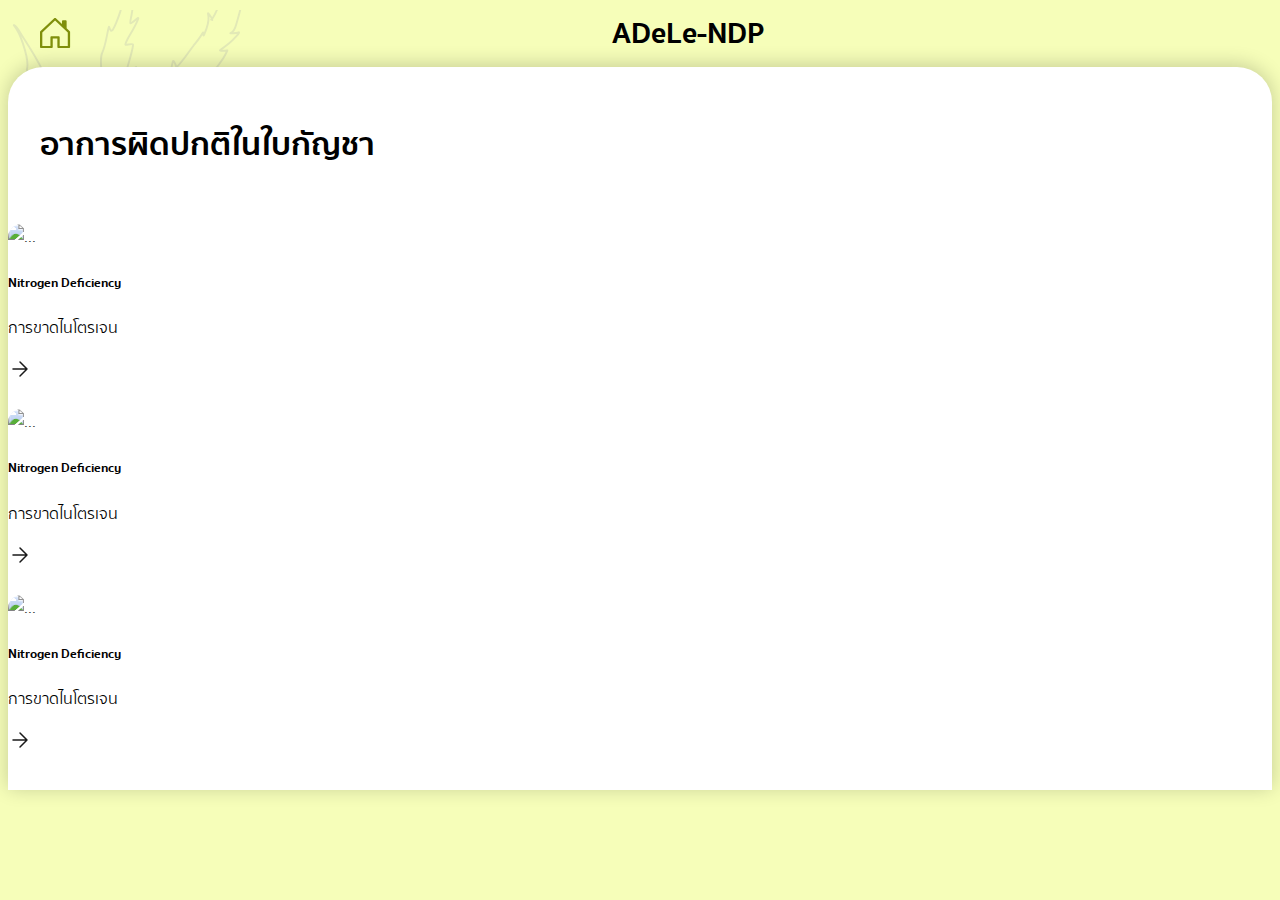
==== app/templates/blog.html @ 130ba18c "uploaded UI" ====
<!DOCTYPE html>
<html lang="en">
<head>
    <meta charset="UTF-8">
    <meta http-equiv="X-UA-Compatible" content="IE=edge">
    <meta name="viewport" content="width=device-width, initial-scale=1.0">
    <title>Blog</title>

    <link rel="stylesheet" href="https://fonts.googleapis.com/css?family=Sofia">
    <!-- CSS only -->
    <link href="https://cdn.jsdelivr.net/npm/bootstrap@5.2.3/dist/css/bootstrap.min.css" rel="stylesheet" integrity="sha384-rbsA2VBKQhggwzxH7pPCaAqO46MgnOM80zW1RWuH61DGLwZJEdK2Kadq2F9CUG65" crossorigin="anonymous"> 
    <link rel="stylesheet" href="../static/css/style.css">
    <link rel="stylesheet" href="../static/css/blog.css">
    <!-- JavaScript Bundle with Popper -->
    <script src="https://cdn.jsdelivr.net/npm/bootstrap@5.2.3/dist/js/bootstrap.bundle.min.js" integrity="sha384-kenU1KFdBIe4zVF0s0G1M5b4hcpxyD9F7jL+jjXkk+Q2h455rYXK/7HAuoJl+0I4" crossorigin="anonymous"></script>
</head>
<body>
    <div class="background">
        <svg width="390" height="343" viewBox="0 0 390 343" fill="none" xmlns="http://www.w3.org/2000/svg">
            <path d="M70.2272 225.355C64.358 222.264 58.2081 221.383 52.0021 219.329C47.306 217.775 42.242 220.053 37.6674 218.806C36.0621 218.368 42.8568 213.363 43.5081 213.069C45.1888 212.308 42.598 212.495 41.496 212.366C38.3386 211.998 35.2441 211.406 32.0975 210.989C31.2643 210.878 24.2667 210.699 24.0697 210.175C23.5388 208.762 26.8702 207.486 27.5881 207.264C29.7955 206.58 32.2288 207.178 34.4237 206.497C35.5965 206.134 29.6899 204.157 28.7131 203.847C27.3375 203.409 18.484 200.198 18.9544 197.952C19.5918 194.909 23.9736 194.903 26.3828 195.155C30.5517 195.592 18.0594 193.742 14.1577 192.21C12.4085 191.523 9.22712 189.209 10.3703 187.039C11.317 185.241 13.3207 185.277 15.207 184.941C16.9667 184.628 20.7375 185.447 17.3733 184.296C8.90903 181.399 1.69179 176.613 -6.09996 172.329C-9.67793 170.362 -13.294 168.492 -17.0466 166.881C-18.1697 166.399 -21.2882 165.294 -20.1315 164.899C-16.9424 163.809 -12.7931 164.913 -9.61528 165.435C-5.00416 166.194 -0.778657 167.703 3.66489 169.016C6.19973 169.765 8.85426 169.727 11.3111 170.78C12.1843 171.155 14.1877 172.904 14.8578 171.735C15.2056 171.128 16.8781 167.022 17.1726 167.039C23.5943 167.413 27.2454 173.678 31.6352 177.118C33.2958 178.419 33.6089 173.195 35.9192 174.412C39.9842 176.553 42.0391 182.228 43.9697 186.037C45.0448 188.157 47.1742 193.835 49.6587 194.909C51.1237 195.542 51.1429 192.119 52.2739 192.356C54.0942 192.737 57.3155 194.572 58.2736 196.191C61.2466 201.215 52.5547 185.996 49.2736 181.168C48.7691 180.426 44.2399 175.221 47.6487 177.017C51.0187 178.792 47.2093 177.555 45.5841 176.565C40.8402 173.674 36.8473 169.787 33.5661 165.311C30.7279 161.441 32.2361 159.644 36.4173 161.255C40.471 162.816 41.4353 164.427 38.5841 159.101C34.5183 151.506 29.5118 144.349 26.1639 136.401C25.5789 135.012 22.7167 131.012 25.9278 132.703C29.462 134.565 32.1485 136.884 35.0858 139.512C37.7235 141.871 35.2652 130.509 35.151 129.74C33.9112 121.393 31.321 113.442 28.8304 105.408C28.4987 104.338 28.2808 101.043 28.0511 102.139C27.7279 103.682 30.218 107.65 28.8955 106.793C26.9125 105.506 25.1192 100.518 23.9327 98.5012C23.1944 97.2461 22.2852 95.8053 22.2145 94.301C22.0919 91.691 21.8664 91.2592 24.6363 92.7181C25.7448 93.302 26.8533 93.8858 27.9618 94.4697C30.0072 95.547 26.5621 90.0552 25.6489 87.9314C23.5874 83.1373 20.52 78.9347 19.0633 73.902C18.3327 71.3778 18.2332 69.2928 19.2716 67.0242C19.9836 65.4689 19.5291 60.8895 18.8616 59.662" stroke="#E2E9B6" stroke-width="1.90202" stroke-linecap="round"/>
            <path d="M18.8616 59.6622C21.218 51.69 17.1053 40.1701 14.6098 32.6091C12.7547 26.9884 10.1237 20.8574 6.52155 16.0811C6.512 16.0684 5.38511 14.7679 6.0703 15.1288C9.33225 16.8469 12.0603 22.5923 13.9282 25.4611C22.0986 38.0095 30.8487 51.4699 36.7809 65.2892C38.2344 68.6751 39.7426 72.6936 40.3964 76.3646C40.8414 78.8633 40.6101 75.327 40.7831 74.4244C41.1079 72.7297 41.5148 70.9246 42.3193 69.3973C43.6839 66.8064 44.6161 62.3439 45.4514 66.9181C47.2168 76.5858 49.1715 86.0715 50.213 95.8674C50.3037 96.7201 52.3497 109.743 52.7758 109.168C54.0797 107.407 55.4036 104.777 56.0712 102.685C56.901 100.084 57.2154 95.1602 58.1855 100.781C60.2226 112.584 61.6378 124.355 62.5885 136.291C62.6397 136.934 63.5875 147.058 64.4212 145.475C64.9434 144.483 65.3062 143.877 66.1823 143.186C68.5406 141.327 67.7076 146.832 67.7643 148.625C68.0916 158.973 66.3175 169.379 67.5321 179.669C67.6613 180.763 69.7803 191.957 70.9512 191.117C72.3033 190.147 73.405 185.139 73.4622 186.802C73.5681 189.885 74.0328 193.266 74.8024 196.242C75.4102 198.593 76.691 201.67 76.0145 196.881C75.3795 192.385 74.8749 187.57 73.4273 183.25C72.1659 179.486 69.7687 176.14 68.107 172.547C67.7007 171.669 64.2062 162.611 65.1717 162.743C65.955 162.85 70.8822 166.81 71.0291 166.622C72.1552 165.185 71.8013 161.261 71.8984 159.696C72.1888 155.012 72.5729 150.338 72.8238 145.652C72.939 143.501 71.6287 136.695 74.8902 140.071C75.7668 140.978 79.7024 147.204 79.8034 144.763C80.4645 128.779 81.4057 112.829 81.7439 96.8327C81.8238 93.0544 81.9513 89.236 82.7372 85.5248C83.2125 83.2807 83.9015 86.2456 84.2452 87.0337C84.9474 88.6438 89.4741 97.808 89.6393 97.2196C90.7184 93.376 90.763 89.0147 91.1531 85.0742C91.9184 77.3447 92.7768 69.587 93.2316 61.8318C93.5684 56.0874 91.6481 48.2018 94.1667 42.8705C97.3739 36.0817 98.3558 27.732 99.9832 20.4457C101.454 13.8622 100.507 17.5872 102.964 20.6658C104.983 23.1949 111.92 2.86735 112.359 1.39633C116.585 -12.7733 117.88 -27.0508 118.141 -41.6916C118.228 -46.5461 118.2 -50.9264 117.149 -55.7127C116.599 -58.2193 114.688 -63.4453 117.133 -57.19C124.376 -38.6619 127.157 -14.5799 123.532 5.05797C123.411 5.71337 121.757 13.0162 122.258 13.2803C123.717 14.0483 128.563 8.55036 130.023 7.96067C131.691 7.28731 125.758 18.1686 125.213 19.2036C122.835 23.7185 118.482 29.3338 117.349 34.4358C117.006 35.978 125.387 32.4478 125.049 35.1172C124.028 43.1804 120.794 51.3298 118.961 59.2647C118.832 59.8216 117.864 65.8138 119.712 63.8687C122.189 61.2611 124.926 58.7824 128.105 57.054C128.263 56.9681 126.936 62.1459 126.809 62.6047C125.23 68.3246 123.895 74.0984 122.203 79.7913C120.39 85.8904 118.151 91.8342 116.727 98.0281C116.117 100.679 118.159 98.4534 119.338 97.8947C120.004 97.5792 125.371 95.7521 125.05 96.7742C123.18 102.715 119.747 108.274 116.866 113.744C115.076 117.142 113.286 120.54 111.496 123.938C110.84 125.183 109.258 127.175 109.165 128.665C109.087 129.935 113.021 129.656 113.981 129.773C117.58 130.21 114.491 134.511 113.595 136.914C110.893 144.159 106.958 150.939 104.253 158.117C103.833 159.231 107.936 157.555 109.061 157.355C109.918 157.202 108.707 159.083 108.302 159.853C106.211 163.821 104.154 167.807 101.908 171.691C100.17 174.694 95.01 183.731 96.627 180.661" stroke="#E2E9B6" stroke-width="1.90202" stroke-linecap="round"/>
            <path d="M95.4484 182.899C98.8154 176.506 104.544 168.964 106.06 161.848C106.738 158.664 104.614 155.86 104.911 153.024C105.128 150.946 106.08 149.879 107.355 148.158C108.587 146.495 113.195 150.083 114.512 150.776C116.899 152.034 120.226 126.583 120.547 123.941C120.616 123.369 120.387 119.022 121.33 121.097C122.107 122.807 122.782 124.554 123.737 126.176C124.056 126.719 124.566 128.122 125.166 128.438C126.101 128.93 131.784 115.229 132.009 114.692C135.135 107.234 137.803 99.4494 139.663 91.5679C139.901 90.5584 140.139 86.9067 140.153 86.943C140.844 88.6545 147.566 103.851 147.685 103.774C150.164 102.172 152.279 94.8394 153.297 92.5162C157.567 82.7715 160.461 72.7922 162.576 62.3867C163.323 58.713 163.866 54.9156 164.916 51.3115C165.424 49.5667 166.837 53.2699 167.219 53.8742C167.843 54.8629 168.117 57.7525 168.945 56.9276C175.097 50.8037 180.149 42.6179 185.482 35.7822C188.712 31.6421 192.312 27.4895 194.776 22.8114C195.456 21.519 195.27 24.3771 195.343 24.976C195.598 27.0766 196.688 23.1346 196.934 22.5584C198.963 17.796 200.764 12.4218 200.512 7.17271C200.365 4.12184 198.921 1.37198 201.623 5.13783C202.739 6.69297 204.747 8.36074 204.314 10.1286" stroke="#E2E9B6" stroke-width="1.90202" stroke-linecap="round"/>
            <path d="M203.196 9.53923C205.595 8.23477 207.889 1.97452 208.862 0.137108C214.169 -9.87797 219.427 -19.9196 224.708 -29.9478C230.285 -40.5355 237.566 -51.3053 241.74 -62.5845C242.015 -63.3275 242 -64.6651 241.841 -62.9281C241.101 -54.7971 240.394 -46.6693 239.409 -38.5618C237.314 -21.3187 233.815 -4.41321 228.861 12.2189C227.59 16.4846 227.093 21.4839 222.421 23.2388C221.677 23.5183 228.428 23.2043 229.931 22.5491C234.303 20.6424 224.556 30.6043 220.851 33.6074C218.091 35.8438 215.229 38.0379 212.232 39.946C210.621 40.9712 215.812 40.8051 216.425 40.8046C217.398 40.8038 218.367 40.4962 219.294 40.331C219.802 40.2405 215.698 47.6244 215.293 48.2285C211.522 53.855 207.538 59.2886 203.196 64.4869C202.793 64.9699 198.845 68.3776 200.262 68.0231C201.063 67.8226 207.998 66.7431 207.33 68.1725C203.405 76.57 197.241 83.7923 190.463 90.0181C188.61 91.7208 194.845 90.5128 196.292 90.7855C201.176 91.706 189.643 102.579 188.08 103.889C184.839 106.607 181.44 109.266 177.817 111.466C176.961 111.985 176.481 112.689 177.792 112.644C179.607 112.581 181.865 112.306 183.804 112.158C184.321 112.118 191.578 111.295 190.435 112.157C189.445 112.904 187.912 112.951 186.822 113.589C183.916 115.289 181.035 116.992 178.014 118.478C175.826 119.554 171.631 124.406 169.118 123.082" stroke="#E2E9B6" stroke-width="1.90202" stroke-linecap="round"/>
            <path d="M169.118 123.082C171.614 124.397 174.111 125.712 176.608 127.027C178.262 127.899 175.599 131.205 174.957 132.272C171.65 137.766 166.313 142.274 160.865 145.534C160.671 145.65 157.994 147.26 158.088 146.811C158.254 146.019 159.041 144.626 159.807 144.302C160.641 143.949 164.959 143.555 165.358 144.843C165.636 145.742 163.706 148.305 163.321 149.011C161.426 152.495 158.944 155.586 156.208 158.446C152.213 162.624 146.984 165.196 142.878 169.132C142.124 169.855 145.592 169.104 144.631 170.928" stroke="#E2E9B6" stroke-width="1.90202" stroke-linecap="round"/>
            <path d="M110.344 200.749C112.366 196.91 114.086 192.456 117.184 189.345C120.863 185.65 125.446 182.977 129.119 179.274C130.161 178.223 136.532 170.473 138.171 173.243C138.725 174.179 141.104 178.347 142.495 178.3C143.323 178.271 144.639 175.604 144.934 175.177C146.971 172.231 149.179 169.455 151.492 166.721C154.857 162.744 158.178 158.743 161.904 155.094C162.852 154.166 163.77 153.435 164.838 154.574C167.701 157.631 166.923 155.619 170.722 151.242C174.767 146.581 180.026 139.224 186.666 138.082C189.444 137.604 189.737 139.921 191.346 141.182C191.929 141.639 191.914 141.389 192.954 140.917C196.205 139.442 200.26 137.106 203.094 135.459C213.59 129.363 223.815 121.381 235.148 116.889C236.534 116.34 237.564 116.837 238.775 116.259C241.492 114.962 244.081 113.162 246.636 111.585C250.499 109.202 252.709 106.308 256.882 108.565C260.945 110.762 261.707 113.932 265.124 109.651C266.653 107.735 270.462 99.6316 273.402 100.115" stroke="#E2E9B6" stroke-width="1.90202" stroke-linecap="round"/>
            <path d="M272.518 101.794C276.248 98.5443 280.567 95.9329 284.582 93.061C291.501 88.1108 297.893 82.5633 304.464 77.1715C310.265 72.4124 317.021 65.3411 324.347 62.7905C324.586 62.7073 326.926 61.7802 326.909 61.9962C326.803 63.3173 323.545 66.1288 322.909 66.8768C318.704 71.8183 314.4 76.6255 309.908 81.3091C302.921 88.594 295.745 95.6629 287.789 101.897C286.747 102.713 283.895 105.207 285.18 104.89C287.042 104.43 288.948 104.927 290.834 105.009C295.539 105.215 287.219 110.431 286.065 111.351C283.871 113.099 281.594 114.68 279.298 116.283C278.73 116.679 277.118 117.548 277.791 117.712C279.768 118.196 281.857 119.416 283.577 120.521C287.523 123.06 267.056 131.824 264.772 133.008C260.415 135.266 273.985 136.848 272.912 138.884C271.016 142.483 261.858 144.289 258.443 145.476C254.646 146.796 250.854 148.103 247.003 149.257C244.978 149.863 242.438 151.191 240.27 151.11C235.924 150.948 255.884 153.72 252.293 156.172C251.571 156.665 250.183 156.579 249.39 156.708C245.881 157.277 242.394 157.979 238.887 158.56C235.143 159.18 231.403 159.586 227.637 160.019C226.649 160.132 224.286 159.933 224.76 160.807C226.318 163.671 233.815 165.02 236.675 166.527C237.762 167.099 238.105 167.474 236.675 168.035C232.017 169.861 226.877 170.864 222.012 171.905C214.777 173.452 207.498 174.567 200.186 175.654C199.31 175.784 197.009 176.32 197.774 176.766C202.731 179.653 208.497 181.597 213.173 184.917C214.321 185.732 210.671 186.276 209.303 186.61C205.08 187.643 200.784 188.403 196.52 189.247C195.586 189.432 186.125 189.988 185.709 190.778C185.46 191.25 188.57 192.663 188.879 193.202C190.248 195.598 179.472 197.134 178.737 197.23C174.81 197.745 170.897 197.969 166.94 197.845C166.854 197.842 164.554 197.5 165.39 198.299C166.268 199.139 169.46 200.729 166.944 201.38C162.42 202.55 157.533 203.059 152.922 203.881C151.195 204.188 148.729 204.632 147.035 204.353" stroke="#E2E9B6" stroke-width="1.90202" stroke-linecap="round"/>
            <path d="M125.359 212.945C126.141 211.983 129.59 211.677 130.748 212.211C132.639 213.083 134.361 216.558 135.897 216.908C139.538 217.738 145.113 213.137 147.909 211.364C150.874 209.483 153.792 207.553 156.704 205.595C159.399 203.782 161.035 211.1 162.765 212.479C164.069 213.519 169.499 208.758 170.367 208.146C173.87 205.679 177.534 203.617 181.164 201.367C184.269 199.442 189.21 197.932 191.487 202.119C192.707 204.363 193.008 207.096 196.057 206.71C204.942 205.585 213.697 200.616 222.696 200.454C224.758 200.416 225.845 204.854 228.526 205.668C240.505 209.305 252.672 197.082 264.626 197.129C269.06 197.146 272.948 201.072 277.231 202.141C284.968 204.072 292.534 204.151 300.354 204.673C302.978 204.847 305.452 204.952 307.834 206.151C310.494 207.49 302.654 205.868 301.964 205.838C294.8 205.522 287.533 205.615 280.383 206.183C273.988 206.691 266.597 207.076 261.326 211.232C260.04 212.247 254.73 212.161 252.814 212.545C247.072 213.694 255.617 216.557 257.594 217.564C258.795 218.176 260.009 218.714 261.285 219.151C261.841 219.341 263.195 219.293 262.92 219.814C262.279 221.031 255.584 221.049 254.439 221.143C253.022 221.259 239.385 222.743 239.909 223.177C240.534 223.695 248.411 227.172 245.319 228.131C235.424 231.198 225.077 232.347 214.837 233.316C213.915 233.403 221.216 237.854 221.339 239.361C221.384 239.901 209.443 239.119 208.932 239.099C202.751 238.849 196.459 238.963 190.294 238.453C189.877 238.419 184.92 237.283 186.33 238.668C188.14 240.445 189.505 242.473 190.633 244.746C192.254 248.014 176.329 243.734 174.744 243.404C173.109 243.064 166.756 240.575 164.988 241.124C164.048 241.415 167.458 246.38 166.309 247.735C165.013 249.263 157.083 246.651 155.464 246.39C149.275 245.393 143.174 244.156 137.027 242.952C134.385 242.435 138.152 246.356 139.107 247.899C139.855 249.107 136.641 247.613 136.506 247.561C132.827 246.127 129.103 244.932 125.601 243.088C123.149 241.796 120.747 241.3 120.58 238.299" stroke="#E2E9B6" stroke-width="1.90202" stroke-linecap="round"/>
            <path d="M115.72 240.742C122.404 244.262 128.805 248.348 135.441 251.843C137.147 252.742 147.573 251.139 147.238 252.737C146.504 256.241 149.168 258.359 152.394 260.058C156.834 262.397 156.927 263.161 160.367 264.972C165.111 267.471 169.856 269.97 174.601 272.469C176.2 273.312 178.476 274.067 179.819 275.377C183.895 279.352 184.261 284.591 182.982 290.025C182.842 290.62 182.29 294.205 181.516 293.938C177.347 292.5 173.249 289.623 169.348 287.568C161.226 283.29 153.104 279.012 144.982 274.734C139.492 271.843 144.006 276.682 143.55 280.015C142.738 285.945 129.148 268.163 127.683 270.943C127.246 271.773 126.967 274.962 125.958 275.275C124.283 275.794 120.363 273.594 118.904 272.989C114.964 271.356 114.789 267.684 112.974 264.347C112.17 262.868 112.638 267.697 112.397 269.363C112.169 270.94 112.176 274.396 110.867 275.584C109.347 276.964 101.156 268.304 100.201 267.267C97.3639 264.185 96.1202 260.976 94.2832 257.321C92.4932 253.76 91.6636 250.096 88.8761 247.009C86.1015 243.937 83.4494 240.738 80.635 237.706C79.5322 236.517 77.3741 235.13 77.4101 233.427" stroke="#E2E9B6" stroke-width="1.90202" stroke-linecap="round"/>
            <path d="M71.551 229.626C68.3335 235.735 65.6349 242.634 60.6757 247.56C59.0873 249.138 63.0961 250.185 64.5946 250.974C66.9568 252.218 74.0092 238.527 75.6721 235.37" stroke="#E2E9B6" stroke-width="1.90202" stroke-linecap="round"/>
            </svg>
            
    </div>
    <div class="container-fuild">
        <div class="header">
            <svg id="home-icon"width="31" height="31" viewBox="0 0 31 31" fill="none" xmlns="http://www.w3.org/2000/svg">
                <path d="M15.8696 0.315802C15.7621 0.215697 15.6344 0.136275 15.4937 0.0820844C15.3531 0.027894 15.2023 0 15.05 0C14.8977 0 14.7469 0.027894 14.6063 0.0820844C14.4656 0.136275 14.3379 0.215697 14.2304 0.315802L0.338048 13.215C0.23061 13.315 0.145454 13.4337 0.0874501 13.5643C0.0294458 13.6949 -0.000269857 13.8348 1.84651e-06 13.976V29.0251C1.84651e-06 29.3102 0.121973 29.5836 0.339082 29.7852C0.556191 29.9867 0.850655 30.1 1.15769 30.1H11.5769C11.884 30.1 12.1784 29.9867 12.3955 29.7852C12.6126 29.5836 12.7346 29.3102 12.7346 29.0251V20.4256H17.3654V29.0251C17.3654 29.3102 17.4874 29.5836 17.7045 29.7852C17.9216 29.9867 18.216 30.1 18.5231 30.1H28.9423C29.2493 30.1 29.5438 29.9867 29.7609 29.7852C29.978 29.5836 30.1 29.3102 30.1 29.0251V13.976C30.1003 13.8348 30.0706 13.6949 30.0126 13.5643C29.9545 13.4337 29.8694 13.315 29.762 13.215L26.6269 10.3062V3.22672C26.6269 2.94163 26.505 2.66821 26.2878 2.46662C26.0707 2.26504 25.7763 2.15178 25.4692 2.15178H23.1538C22.8468 2.15178 22.5523 2.26504 22.3352 2.46662C22.1181 2.66821 21.9962 2.94163 21.9962 3.22672V6.00649L15.8696 0.315802ZM2.31539 27.9501V14.4211L15.05 2.59681L27.7846 14.4211V27.9501H19.6808V19.3507C19.6808 19.0656 19.5588 18.7922 19.3417 18.5906C19.1246 18.389 18.8301 18.2758 18.5231 18.2758H11.5769C11.2699 18.2758 10.9754 18.389 10.7583 18.5906C10.5412 18.7922 10.4192 19.0656 10.4192 19.3507V27.9501H2.31539Z" fill="#7F8F0B"/>
            </svg>
            <span>ADeLe-NDP</span>
        </div>
        
        <div class="container main">
            <div class="container overflow-hidden text-center">
                <section >
                    <section >
                        <div class="text-center" style="padding: 2rem;">
                            <h1 style="font-weight:bold;">อาการผิดปกติในใบกัญชา</h1>
                        </div>
                    </section>
                </section>
                <section>
                    <div id="nitrogen_def" class="card text-start">
                        <img src="../static/img/IMG_9898.JPG" class="card-img-top" alt="...">
                        <div class="card-body">
                            <h5 class="card-title">Nitrogen Deficiency</h5>
                            <div class="row g-0">
                                <div class="col-11">
                                    <p class="card-text">การขาดไนโตรเจน</p>
                                </div>
                                <div class="col-1 text-center">
                                    <svg width="24" height="24" viewBox="0 0 24 24" fill="none" xmlns="http://www.w3.org/2000/svg">
                                        <path d="M5 12H19M19 12L12 5M19 12L12 19" stroke="#1A1A1A" stroke-width="1.5" stroke-linecap="round" stroke-linejoin="round"/>
                                        </svg>
                                </div>
                            </div>
                        </div>
                    </div>
                    <div class="card text-start">
                        <img src="../static/img/IMG_9898.JPG" class="card-img-top" alt="...">
                        <div class="card-body">
                            <h5 class="card-title">Nitrogen Deficiency</h5>
                            <div class="row g-0">
                                <div class="col-11">
                                    <p class="card-text">การขาดไนโตรเจน</p>
                                </div>
                                <div class="col-1 text-center">
                                    <svg width="24" height="24" viewBox="0 0 24 24" fill="none" xmlns="http://www.w3.org/2000/svg">
                                        <path d="M5 12H19M19 12L12 5M19 12L12 19" stroke="#1A1A1A" stroke-width="1.5" stroke-linecap="round" stroke-linejoin="round"/>
                                        </svg>
                                </div>
                            </div>
                        </div>
                    </div>
                    <div class="card text-start">
                        <img src="../static/img/IMG_9898.JPG" class="card-img-top" alt="...">
                        <div class="card-body">
                            <h5 class="card-title">Nitrogen Deficiency</h5>
                            <div class="row g-0">
                                <div class="col-11">
                                    <p class="card-text">การขาดไนโตรเจน</p>
                                </div>
                                <div class="col-1 text-center arrow">
                                    <svg width="24" height="24" viewBox="0 0 24 24" fill="none" xmlns="http://www.w3.org/2000/svg">
                                        <path d="M5 12H19M19 12L12 5M19 12L12 19" stroke="#1A1A1A" stroke-width="1.5" stroke-linecap="round" stroke-linejoin="round"/>
                                        </svg>
                                </div>
                            </div>
                        </div>
                    </div>
                </section>
            </div>
        </div>
    </div>
</body>
</html>
<script src="../static/js/just-go-to-homepage.js"></script>
<script>
    document.getElementById('nitrogen_def').addEventListener('click', cl_Div);
function cl_Div() {
    window.location.href = "result.html";
}

</script>
---- app/static/css/style.css ----
@font-face { font-family: Sukhumvit; font-weight: bold; src: url('../fonts/sukhumvit/SukhumvitSet-Bold.ttf'); } 
@font-face { font-family: Sukhumvit; font-weight: thin; src: url('../fonts/sukhumvit/SukhumvitSet-Thin.ttf'); } 
@font-face { font-family: Sukhumvit; font-weight: normal; src: url('../fonts/sukhumvit/SukhumvitSet-Text.ttf'); } 
@font-face { font-family: Sukhumvit; font-weight: lighter; src: url('../fonts/sukhumvit/SukhumvitSet-Light.ttf'); } 



body{
    background-color: #f6feb9;
    font-family: Sukhumvit;
}

.background{
    margin: 0px;
    padding: 0px;
    position: absolute;
    z-index: -100;
}
.header{
    width: 100%;
    margin-top: 10px;
    margin-bottom: 10px;
    padding-left: 2rem;
    padding-right: 2rem;
    display: flex;
    align-items: center;
    justify-content: center;
}

.header svg{
    margin-right: auto;
}

.header span{
    margin-right: auto;
    font-weight: bold;
    font-size: 30px;
}

.main{
    background-color: #ffff;
    height: 100%;
    margin-bottom: 3.5rem;
    padding-bottom: 10px;
    border-radius: 35px 35px 0px 0px;
    box-shadow: 0px -2px 20px 0px rgba(0,0,0,0.20) ;
}

.upload-box{
    background-color: #f5f9df;
    border-radius: 20px;
    padding-top: 10px;
    padding-bottom: 10px;
}

.camara-box{
    background-color: #f5f9df;
    border-radius: 20px;
    padding-top: 10px;
    padding-bottom: 10px;
}

.article-button{
    background-color: #e2e9b6;
    padding: 10px;
    margin-top: 10px;
    margin-bottom: 10px;
    border-radius: 18.75px;
}
.article-title{
    font-size: 16px;
}
.article-subtitle{
    font-size: 12px;
}

#home-icon:hover{
    cursor: pointer;
    background-color: rgba(0,0,0,0.20);
}
---- app/static/css/blog.css ----
img{
    width: 200px;
    height: 250px;
    object-fit:cover;
}
.card-img-top{
    border-radius: 20px 20px 0px 0px;
}
.card {
    border: none;
    border-radius: 20px;
    margin-bottom: 20px;
}

.card:hover{
    background-color: #f6feb9;
    cursor:pointer;
}

.card .col-1{
    border-radius: 100px;
}
.card .col-1:hover{
    background-color:rgba(0, 0, 0, 0.2);
}
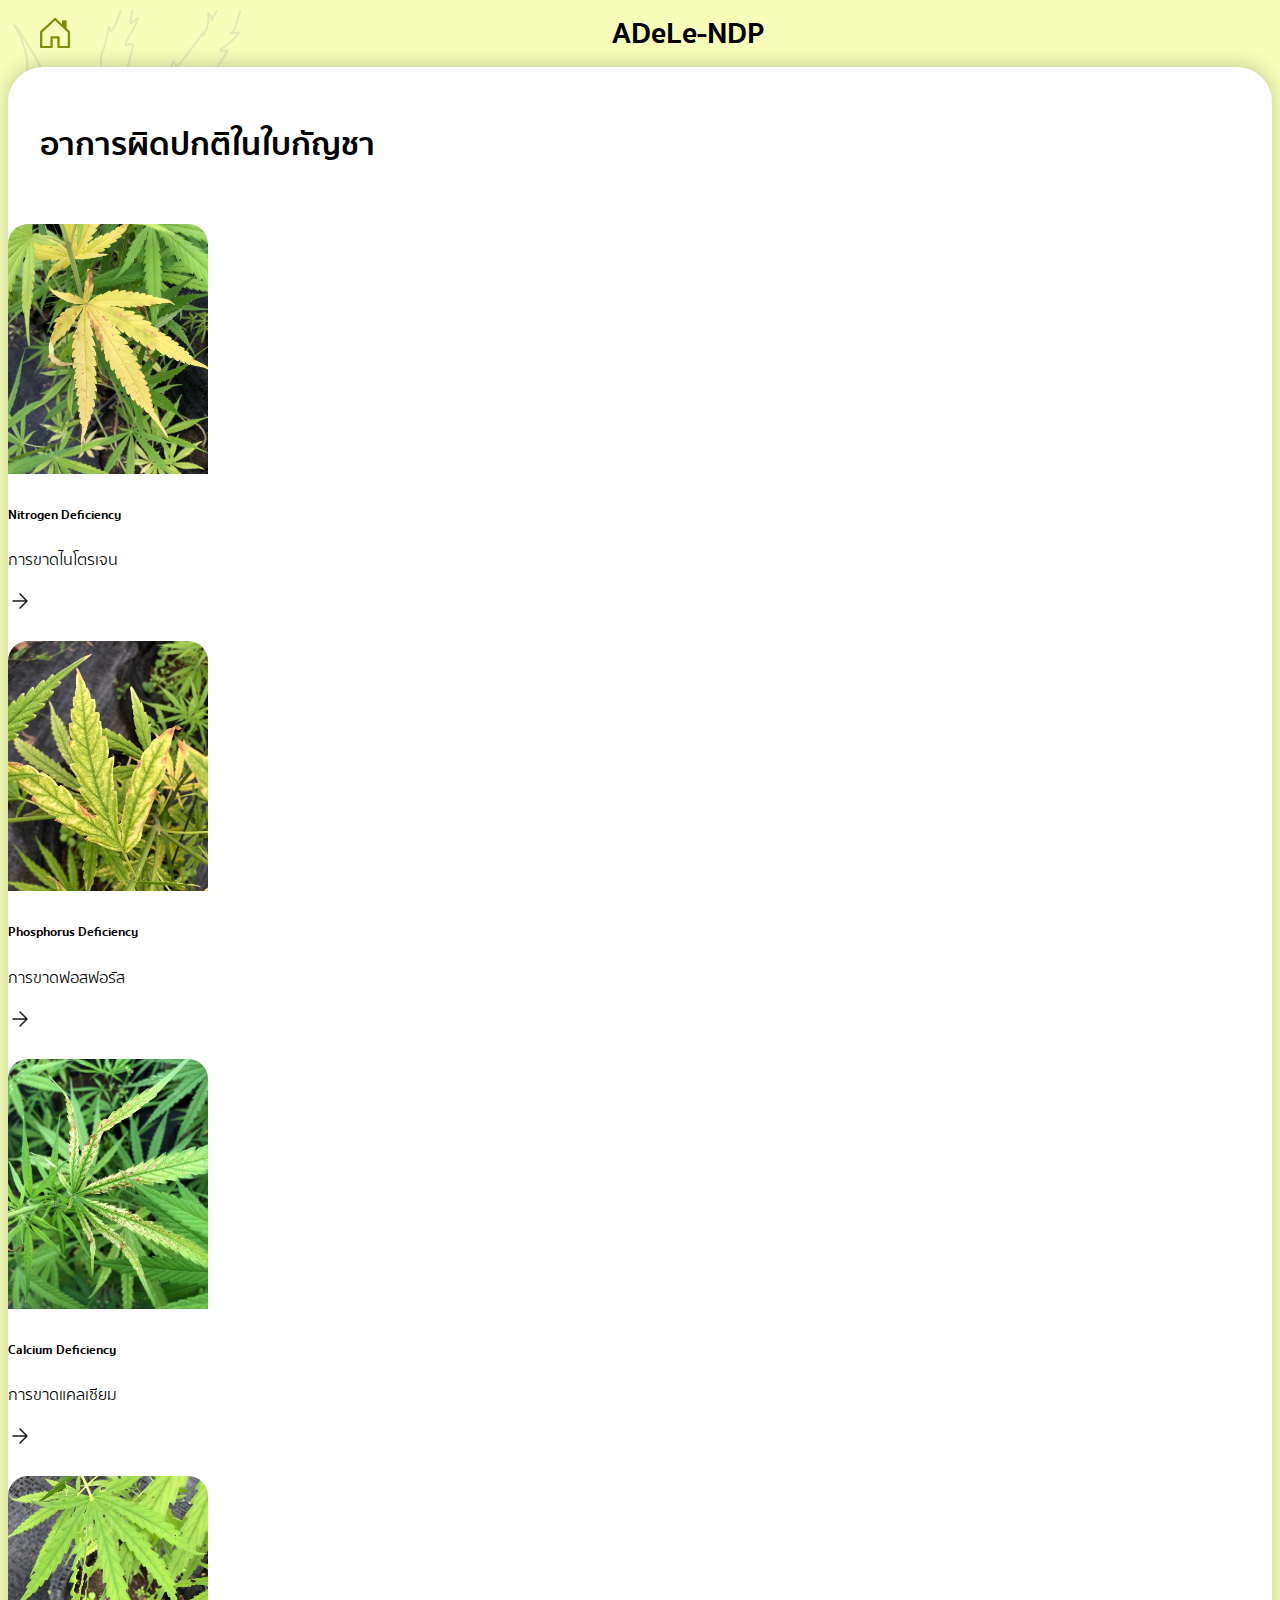
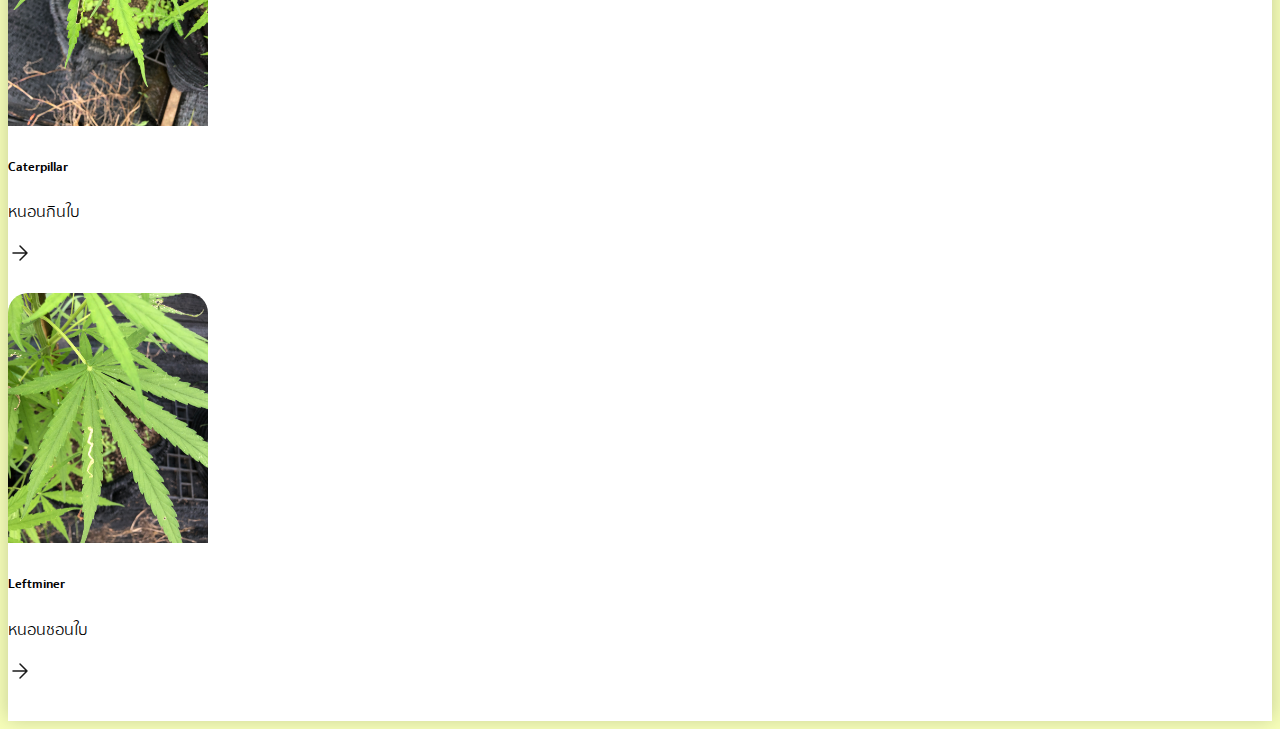
==== commit 4198d56b: "updated ." ====
--- a/app/templates/blog.html
+++ b/app/templates/blog.html
@@ -48,8 +48,8 @@
                     </section>
                 </section>
                 <section>
-                    <div id="nitrogen_def" class="card text-start">
-                        <img src="../static/img/IMG_9898.JPG" class="card-img-top" alt="...">
+                    <div class="card text-start" onclick="window.location.href = `/blog?article=nitrogen`;">
+                        <img src="../static/img/weeds/n.JPG" class="card-img-top" alt="...">
                         <div class="card-body">
                             <h5 class="card-title">Nitrogen Deficiency</h5>
                             <div class="row g-0">
@@ -64,13 +64,13 @@
                             </div>
                         </div>
                     </div>
-                    <div class="card text-start">
-                        <img src="../static/img/IMG_9898.JPG" class="card-img-top" alt="...">
+                    <div class="card text-start" onclick="window.location.href = `/blog?article=phosphorus`;">
+                        <img src="../static/img/weeds/p.JPG" class="card-img-top" alt="...">
                         <div class="card-body">
-                            <h5 class="card-title">Nitrogen Deficiency</h5>
+                            <h5 class="card-title">Phosphorus Deficiency</h5>
                             <div class="row g-0">
                                 <div class="col-11">
-                                    <p class="card-text">การขาดไนโตรเจน</p>
+                                    <p class="card-text">การขาดฟอสฟอรัส</p>
                                 </div>
                                 <div class="col-1 text-center">
                                     <svg width="24" height="24" viewBox="0 0 24 24" fill="none" xmlns="http://www.w3.org/2000/svg">
@@ -80,13 +80,45 @@
                             </div>
                         </div>
                     </div>
-                    <div class="card text-start">
-                        <img src="../static/img/IMG_9898.JPG" class="card-img-top" alt="...">
+                    <div class="card text-start" onclick="window.location.href = `/blog?article=calcium`;">
+                        <img src="../static/img/weeds/ca.JPG" class="card-img-top" alt="...">
                         <div class="card-body">
-                            <h5 class="card-title">Nitrogen Deficiency</h5>
+                            <h5 class="card-title">Calcium Deficiency</h5>
                             <div class="row g-0">
                                 <div class="col-11">
-                                    <p class="card-text">การขาดไนโตรเจน</p>
+                                    <p class="card-text">การขาดแคลเซียม</p>
+                                </div>
+                                <div class="col-1 text-center arrow">
+                                    <svg width="24" height="24" viewBox="0 0 24 24" fill="none" xmlns="http://www.w3.org/2000/svg">
+                                        <path d="M5 12H19M19 12L12 5M19 12L12 19" stroke="#1A1A1A" stroke-width="1.5" stroke-linecap="round" stroke-linejoin="round"/>
+                                        </svg>
+                                </div>
+                            </div>
+                        </div>
+                    </div>
+                    <div class="card text-start" onclick="window.location.href = `/blog?article=caterpillar`;">
+                        <img src="../static/img/weeds/cat.JPG" class="card-img-top" alt="...">
+                        <div class="card-body">
+                            <h5 class="card-title">Caterpillar</h5>
+                            <div class="row g-0">
+                                <div class="col-11">
+                                    <p class="card-text">หนอนกินใบ</p>
+                                </div>
+                                <div class="col-1 text-center arrow">
+                                    <svg width="24" height="24" viewBox="0 0 24 24" fill="none" xmlns="http://www.w3.org/2000/svg">
+                                        <path d="M5 12H19M19 12L12 5M19 12L12 19" stroke="#1A1A1A" stroke-width="1.5" stroke-linecap="round" stroke-linejoin="round"/>
+                                        </svg>
+                                </div>
+                            </div>
+                        </div>
+                    </div>
+                    <div class="card text-start" onclick="window.location.href = `/blog?article=leafminer`;">
+                        <img src="../static/img/weeds/leaf.JPG" class="card-img-top" alt="...">
+                        <div class="card-body">
+                            <h5 class="card-title">Leftminer</h5>
+                            <div class="row g-0">
+                                <div class="col-11">
+                                    <p class="card-text">หนอนชอนใบ</p>
                                 </div>
                                 <div class="col-1 text-center arrow">
                                     <svg width="24" height="24" viewBox="0 0 24 24" fill="none" xmlns="http://www.w3.org/2000/svg">
@@ -104,9 +136,5 @@
 </html>
 <script src="../static/js/just-go-to-homepage.js"></script>
 <script>
-    document.getElementById('nitrogen_def').addEventListener('click', cl_Div);
-function cl_Div() {
-    window.location.href = "result.html";
-}
 
 </script>--- a/app/static/css/style.css
+++ b/app/static/css/style.css
@@ -37,10 +37,14 @@
     font-size: 30px;
 }
 
+#home-icon:hover{
+    cursor: pointer;
+    background-color: rgba(0,0,0,0.20);
+}
+
 .main{
     background-color: #ffff;
     height: 100%;
-    margin-bottom: 3.5rem;
     padding-bottom: 10px;
     border-radius: 35px 35px 0px 0px;
     box-shadow: 0px -2px 20px 0px rgba(0,0,0,0.20) ;
@@ -74,7 +78,3 @@
     font-size: 12px;
 }
 
-#home-icon:hover{
-    cursor: pointer;
-    background-color: rgba(0,0,0,0.20);
-}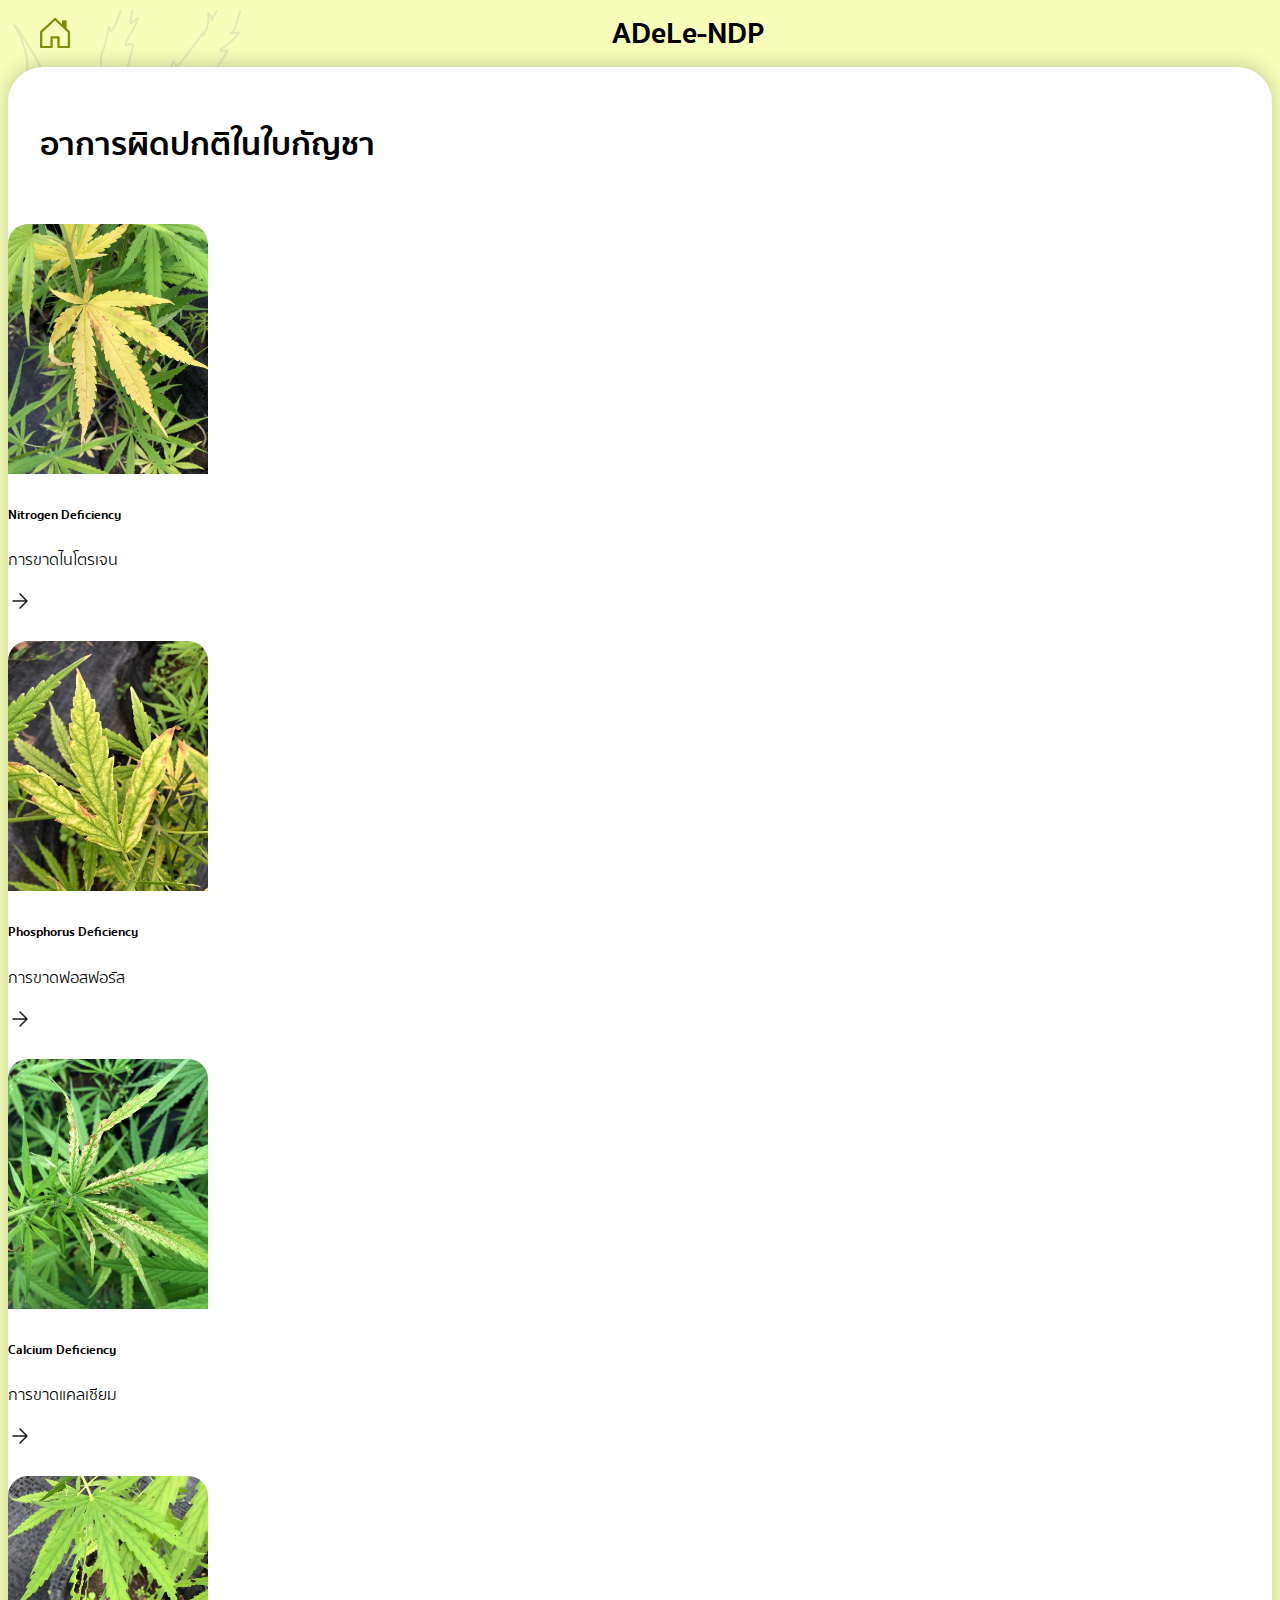
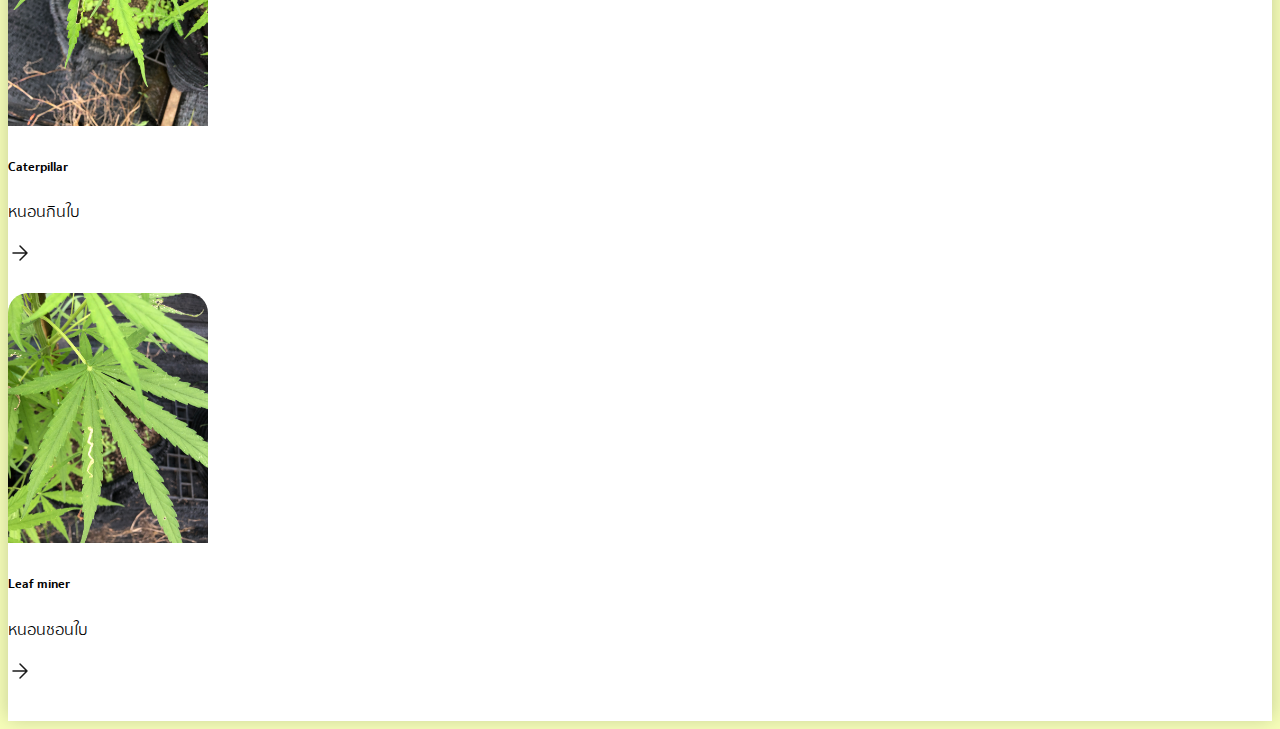
==== commit 2db3de2e: "not done" ====
--- a/app/templates/blog.html
+++ b/app/templates/blog.html
@@ -56,7 +56,7 @@
                                 <div class="col-11">
                                     <p class="card-text">การขาดไนโตรเจน</p>
                                 </div>
-                                <div class="col-1 text-center">
+                                <div class="col-1 text-center ">
                                     <svg width="24" height="24" viewBox="0 0 24 24" fill="none" xmlns="http://www.w3.org/2000/svg">
                                         <path d="M5 12H19M19 12L12 5M19 12L12 19" stroke="#1A1A1A" stroke-width="1.5" stroke-linecap="round" stroke-linejoin="round"/>
                                         </svg>
@@ -115,7 +115,7 @@
                     <div class="card text-start" onclick="window.location.href = `/blog?article=leafminer`;">
                         <img src="../static/img/weeds/leaf.JPG" class="card-img-top" alt="...">
                         <div class="card-body">
-                            <h5 class="card-title">Leftminer</h5>
+                            <h5 class="card-title">Leaf miner</h5>
                             <div class="row g-0">
                                 <div class="col-11">
                                     <p class="card-text">หนอนชอนใบ</p>
--- a/app/static/css/style.css
+++ b/app/static/css/style.css
@@ -40,6 +40,16 @@
 #home-icon:hover{
     cursor: pointer;
     background-color: rgba(0,0,0,0.20);
+    border-radius: 5px;
+}
+
+.footer{
+    width: 100%;
+    bottom: 0;
+    margin-top: 3rem;
+    padding-top: 2rem;
+    padding-bottom: 2rem;
+    background-color: #ffff;
 }
 
 .main{
@@ -62,7 +72,21 @@
     border-radius: 20px;
     padding-top: 10px;
     padding-bottom: 10px;
+
 }
+
+.upload-box:hover{
+    cursor: pointer;
+    background-color: #e2e9b6;
+    transform: scale(1.1);
+}
+
+.camara-box:hover{
+    cursor: pointer;
+    background-color: #e2e9b6;
+    transform: scale(1.1);
+}
+
 
 .article-button{
     background-color: #e2e9b6;
@@ -71,6 +95,10 @@
     margin-bottom: 10px;
     border-radius: 18.75px;
 }
+.article-button:hover{
+    cursor: pointer;
+    background-color: #f5f9df;
+}
 .article-title{
     font-size: 16px;
 }
@@ -78,3 +106,31 @@
     font-size: 12px;
 }
 
+/* Sweep To Right */
+.hvr-sweep-to-right {
+    padding: 20px;
+    background: #e2e9b6;
+    display: inline-block;
+    transform: perspective(1px) translateZ(0);
+    position: relative;
+    transition: color 0.3s;
+}
+.hvr-sweep-to-right:before {
+content: "";
+position: absolute;
+top: 0;
+left: 0;
+right: 0;
+bottom: 0;
+z-index: -1;
+background: #e2e9b6;
+transform: scaleX(0);
+transform-origin: 0 50%;
+transition: transform 0.5s ease-out;
+}
+.hvr-sweep-to-right:hover {
+color: black;
+}
+.hvr-sweep-to-right:hover:before {
+transform: scaleX(1);
+}